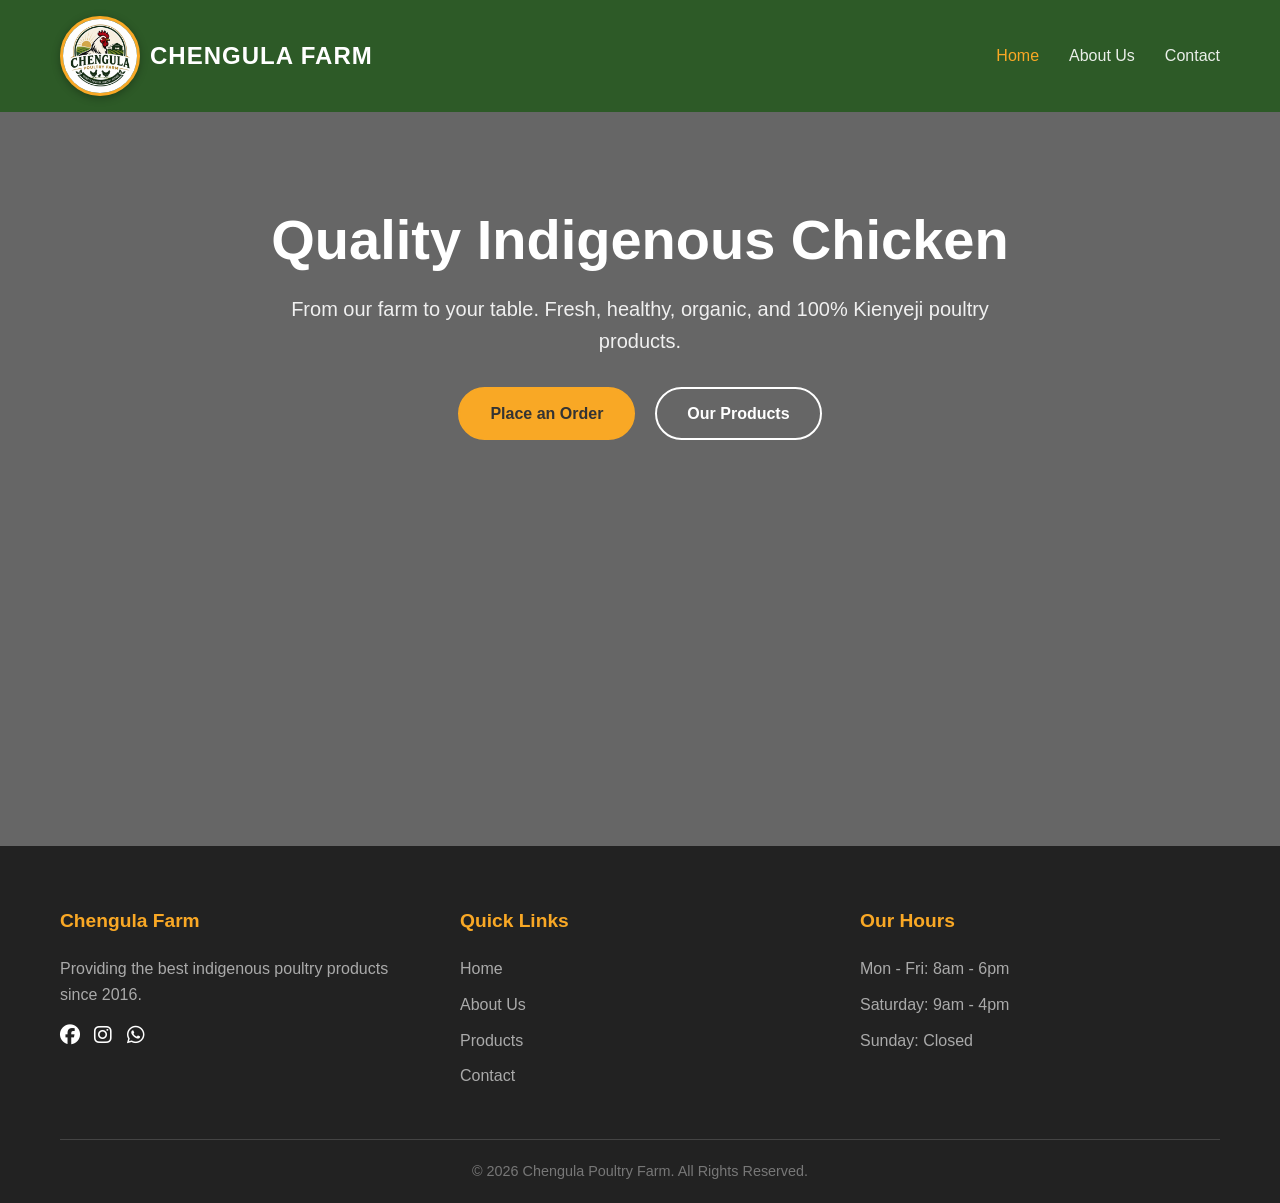
==== chengula.html/index.html @ 9ba0e314 "my first commit" ====
\
<!DOCTYPE html>
<html lang="en">
<head>
    <meta charset="UTF-8">
    <meta name="viewport" content="width=device-width, initial-scale=1.0">
    <title>Chengula Poultry Farm | Fresh & Indigenous</title>
    <!-- FontAwesome for Icons -->
    <link rel="stylesheet" href="https://cdnjs.cloudflare.com/ajax/libs/font-awesome/6.4.0/css/all.min.css">
    <style>
        /* --- CSS Variables & Reset --- */
        :root {
            --primary-color: #2d5a27; /* Farm Green */
            --primary-dark: #1e3d1a;
            --accent-color: #f9a825; /* Organic Yellow/Orange */
            --accent-hover: #fbc02d;
            --text-dark: #333333;
            --text-light: #666666;
            --white: #ffffff;
            --light-bg: #f4f9f4;
            --shadow: 0 5px 15px rgba(0,0,0,0.1);
            --transition: all 0.3s ease;
        }

        .page-section {
            display: none;
        }

        .page-section.active {
            display: block;
        }

        * {
            margin: 0;
            padding: 0;
            box-sizing: border-box;
            font-family: 'Segoe UI', Tahoma, Geneva, Verdana, sans-serif;
            scroll-behavior: smooth;
        }

        body {
            line-height: 1.6;
            color: var(--text-dark);
            background-color: var(--white);
            overflow-x: hidden;
        }

        /* --- Utility Classes --- */
        .container {
            max-width: 1200px;
            margin: 0 auto;
            padding: 0 20px;
        }

        .section-padding {
            padding: 80px 0;
        }

        .text-center {
            text-align: center;
        }

        .section-title {
            font-size: 2.5rem;
            color: var(--primary-color);
            margin-bottom: 1rem;
            position: relative;
            display: inline-block;
        }

        .section-title::after {
            content: '';
            display: block;
            width: 60px;
            height: 4px;
            background: var(--accent-color);
            margin: 10px auto 0;
            border-radius: 2px;
        }

        .section-subtitle {
            color: var(--text-light);
            margin-bottom: 3rem;
            max-width: 600px;
            margin-left: auto;
            margin-right: auto;
        }

        /* --- Buttons --- */
        .btn {
            display: inline-block;
            padding: 12px 30px;
            background-color: var(--accent-color);
            color: var(--text-dark);
            text-decoration: none;
            font-weight: 700;
            border-radius: 50px;
            transition: var(--transition);
            border: 2px solid var(--accent-color);
            cursor: pointer;
        }

        .btn:hover {
            background-color: var(--accent-hover);
            transform: translateY(-2px);
            box-shadow: 0 5px 15px rgba(249, 168, 37, 0.4);
        }

        .btn-outline {
            background-color: transparent;
            color: var(--white);
            border: 2px solid var(--white);
        }

        .btn-outline:hover {
            background-color: var(--white);
            color: var(--primary-color);
        }

        /* --- Header & Navigation --- */
        header {
            background-color: var(--primary-color);
            color: var(--white);
            position: fixed;
            top: 0;
            width: 100%;
            z-index: 1000;
            transition: var(--transition);
            padding: 1rem 0;
        }

        header.scrolled {
            padding: 0.8rem 0;
            background-color: rgba(45, 90, 39, 0.95);
            box-shadow: 0 2px 10px rgba(0,0,0,0.2);
            backdrop-filter: blur(5px);
        }

        nav {
            display: flex;
            justify-content: space-between;
            align-items: center;
        }

        .logo {
            font-size: 1.5rem;
            font-weight: 700;
            text-transform: uppercase;
            letter-spacing: 1px;
            display: flex;
            align-items: center;
            gap: 10px;
            color: white;
            text-decoration: none;
        }

        .logo i {
            color: var(--accent-color);
        }

        .logo-img {
            width: 80px;
            height: 80px;
            border-radius: 50%;
            object-fit: cover;
            border: 3px solid var(--accent-color);
            box-shadow: 0 2px 8px rgba(0,0,0,0.3);
        }

        .nav-links {
            list-style: none;
            display: flex;
            gap: 30px;
        }

        .nav-links a {
            color: rgba(255,255,255,0.9);
            text-decoration: none;
            font-weight: 500;
            transition: var(--transition);
            position: relative;
        }

        .nav-links a:hover, .nav-links a.active {
            color: var(--accent-color);
        }

        /* Mobile Menu Toggle */
        .menu-toggle {
            display: none;
            font-size: 1.5rem;
            cursor: pointer;
            color: var(--white);
        }

        /* --- Hero Section --- */
        .hero {
            /* User provided image */
            background: linear-gradient(rgba(0,0,0,0.6), rgba(0,0,0,0.6)), 
                        url('https://images.unsplash.com/photo-1548550023-2bdb3c5beed7?auto=format&fit=crop&q=80&w=1500');
            background-size: cover;
            background-position: center;
            background-attachment: fixed; /* Parallax effect */
            min-height: calc(100vh - 80px);
            display: flex;
            align-items: center;
            justify-content: center;
            text-align: center;
            color: white;
            padding-top: 60px; /* Offset for fixed header */
        }

        .hero-content {
            max-width: 800px;
            padding: 0 20px;
            margin: 120px auto 0;
            opacity: 0;
            transform: translateY(30px);
            animation: fadeInUp 1s forwards 0.5s;
        }

        .hero h1 {
            font-size: 3.5rem;
            margin-bottom: 20px;
            line-height: 1.2;
        }

        .hero p {
            font-size: 1.25rem;
            margin-bottom: 30px;
            opacity: 0.9;
        }

        .hero-buttons {
            display: flex;
            justify-content: center;
            gap: 20px;
        }

        /* --- About Section --- */
        .about-grid {
            display: grid;
            grid-template-columns: 1fr 1fr;
            gap: 50px;
            align-items: center;
        }

        .about-img {
            position: relative;
        }

        .about-img img {
            width: 100%;
            border-radius: 10px;
            box-shadow: var(--shadow);
        }

        .about-img::before {
            content: '';
            position: absolute;
            top: -20px;
            left: -20px;
            width: 100px;
            height: 100px;
            background-color: var(--accent-color);
            z-index: -1;
            border-radius: 10px;
        }

        .about-text h3 {
            font-size: 1.8rem;
            color: var(--primary-color);
            margin-bottom: 20px;
        }

        .about-text p {
            margin-bottom: 20px;
            color: var(--text-light);
        }

        .feature-list {
            list-style: none;
            margin-top: 20px;
        }

        .feature-list li {
            margin-bottom: 15px;
            display: flex;
            align-items: center;
            gap: 10px;
            font-weight: 500;
        }

        .feature-list i {
            color: var(--primary-color);
        }

        /* --- Services / Products Section --- */
        .services {
            background-color: var(--light-bg);
        }

        .service-grid {
            display: grid;
            grid-template-columns: repeat(auto-fit, minmax(250px, 1fr));
            gap: 30px;
        }

        .service-card {
            background: var(--white);
            padding: 40px 30px;
            border-radius: 15px;
            box-shadow: var(--shadow);
            transition: var(--transition);
            text-align: center;
            opacity: 0;
            transform: translateY(20px);
        }

        .service-card.visible {
            opacity: 1;
            transform: translateY(0);
        }

        .service-card:hover {
            transform: translateY(-10px);
            box-shadow: 0 15px 30px rgba(0,0,0,0.15);
        }

        .icon-box {
            width: 70px;
            height: 70px;
            background-color: rgba(45, 90, 39, 0.1);
            color: var(--primary-color);
            font-size: 2rem;
            display: flex;
            align-items: center;
            justify-content: center;
            border-radius: 50%;
            margin: 0 auto 20px;
            transition: var(--transition);
        }

        .service-card:hover .icon-box {
            background-color: var(--primary-color);
            color: var(--white);
        }

        .service-card h3 {
            margin-bottom: 15px;
            color: var(--text-dark);
        }

        .service-card p {
            color: var(--text-light);
            font-size: 0.95rem;
        }

        /* --- Gallery Section --- */
        .gallery-grid {
            display: grid;
            grid-template-columns: repeat(auto-fit, minmax(300px, 1fr));
            gap: 20px;
        }

        .gallery-item {
            position: relative;
            overflow: hidden;
            border-radius: 10px;
            height: 250px;
            cursor: pointer;
        }

        .gallery-item img {
            width: 100%;
            height: 100%;
            object-fit: cover;
            transition: transform 0.5s ease;
        }

        .gallery-item:hover img {
            transform: scale(1.1);
        }

        .gallery-overlay {
            position: absolute;
            bottom: 0;
            left: 0;
            width: 100%;
            background: linear-gradient(transparent, rgba(0,0,0,0.8));
            padding: 20px;
            color: white;
            opacity: 0;
            transition: var(--transition);
        }

        .gallery-item:hover .gallery-overlay {
            opacity: 1;
        }

        /* --- Contact Section --- */
        .contact {
            background-color: var(--white);
        }

        .contact-container {
            display: grid;
            grid-template-columns: 1fr 1fr;
            gap: 50px;
            background: var(--white);
            border-radius: 20px;
            overflow: hidden;
        }

        .contact-info-wrapper {
            background-color: var(--primary-color);
            color: var(--white);
            padding: 50px;
            display: flex;
            flex-direction: column;
            justify-content: center;
        }

        .contact-info-wrapper h3 {
            font-size: 2rem;
            margin-bottom: 10px;
        }

        .info-item {
            display: flex;
            align-items: center;
            margin-bottom: 25px;
        }

        .info-item i {
            font-size: 1.2rem;
            width: 40px;
            height: 40px;
            background: rgba(255,255,255,0.1);
            display: flex;
            align-items: center;
            justify-content: center;
            border-radius: 50%;
            margin-right: 15px;
            color: var(--accent-color);
        }

        .info-item a {
            color: var(--white);
            text-decoration: none;
            transition: var(--transition);
        }

        .info-item a:hover {
            color: var(--accent-color);
        }

        .contact-form-wrapper {
            padding: 50px;
            background: #f9f9f9;
        }

        .form-group {
            margin-bottom: 20px;
        }

        .form-control {
            width: 100%;
            padding: 12px 15px;
            border: 1px solid #ddd;
            border-radius: 5px;
            font-size: 1rem;
            transition: var(--transition);
        }

        .form-control:focus {
            outline: none;
            border-color: var(--primary-color);
            box-shadow: 0 0 0 3px rgba(45, 90, 39, 0.1);
        }

        textarea.form-control {
            resize: vertical;
            min-height: 120px;
        }

        /* Toast Notification */
        #toast {
            visibility: hidden;
            min-width: 250px;
            background-color: var(--primary-dark);
            color: #fff;
            text-align: center;
            border-radius: 4px;
            padding: 16px;
            position: fixed;
            z-index: 2000;
            left: 50%;
            bottom: 30px;
            transform: translateX(-50%);
            box-shadow: 0 4px 12px rgba(0,0,0,0.3);
            font-size: 1rem;
        }

        #toast.show {
            visibility: visible;
            animation: fadein 0.5s, fadeout 0.5s 2.5s;
        }

        /* --- Footer --- */
        footer {
            background: #222;
            color: white;
            padding: 60px 0 20px;
        }

        .footer-content {
            display: grid;
            grid-template-columns: repeat(auto-fit, minmax(200px, 1fr));
            gap: 40px;
            margin-bottom: 40px;
        }

        .footer-col h4 {
            font-size: 1.2rem;
            margin-bottom: 20px;
            color: var(--accent-color);
        }

        .footer-col p {
            color: #aaa;
            margin-bottom: 10px;
        }

        .footer-links {
            list-style: none;
        }

        .footer-links li {
            margin-bottom: 10px;
        }

        .footer-links a {
            color: #aaa;
            text-decoration: none;
            transition: var(--transition);
        }

        .footer-links a:hover {
            color: var(--accent-color);
            padding-left: 5px;
        }

        .copyright {
            text-align: center;
            padding-top: 20px;
            border-top: 1px solid #444;
            color: #777;
            font-size: 0.9rem;
        }

        /* --- Animations --- */
        @keyframes fadeInUp {
            to {
                opacity: 1;
                transform: translateY(0);
            }
        }

        @keyframes fadein {
            from {bottom: 0; opacity: 0;}
            to {bottom: 30px; opacity: 1;}
        }

        @keyframes fadeout {
            from {bottom: 30px; opacity: 1;}
            to {bottom: 0; opacity: 0;}
        }

        /* --- Responsive Design --- */
        @media (max-width: 992px) {
            .hero h1 {
                font-size: 2.8rem;
            }
            .about-grid, .contact-container {
                grid-template-columns: 1fr;
            }
            .about-img {
                order: -1; /* Image on top */
            }
            .contact-info-wrapper {
                padding: 30px;
            }
        }

        @media (max-width: 768px) {
            .menu-toggle {
                display: block;
            }

            .nav-links {
                position: absolute;
                top: 100%;
                left: 0;
                width: 100%;
                background-color: var(--primary-color);
                flex-direction: column;
                align-items: center;
                padding: 20px 0;
                gap: 20px;
                clip-path: circle(0% at 100% 0);
                transition: clip-path 0.5s ease-in-out;
            }

            .nav-links.active {
                clip-path: circle(150% at 100% 0);
            }

            .hero h1 {
                font-size: 2.2rem;
            }
            
            .hero-buttons {
                flex-direction: column;
            }

            .btn {
                width: 100%;
                text-align: center;
            }
        }
    </style>
</head>
<body>

    <!-- Navigation -->
    <header id="header">
        <div class="container">
            <nav>
                <a href="#" class="logo">
                    <img src="logo.jpeg" alt="Chengula Farm Logo" class="logo-img">
                    <span>Chengula Farm</span>
                </a>
                <ul class="nav-links">
                    <li><a href="#home">Home</a></li>
                    <li><a href="/home/mende001/Desktop/Project Mende001 - Copy/chengula.html/about.html">About Us</a></li>
                    <li><a href="/home/mende001/Desktop/Project Mende001 - Copy/chengula.html/products.html</a></li>
                    <li><a href="/home/mende001/Desktop/Project Mende001 - Copy/chengula.html/contact.html">Contact</a></li>
                </ul>
                <div class="menu-toggle">
                    <i class="fas fa-bars"></i>
                </div>
            </nav>
        </div>
    </header>

    <!-- Hero Section -->
    <section class="hero page-section active" id="home">
        <div class="hero-content">
            <h1>Quality Indigenous Chicken</h1>
            <p>From our farm to your table. Fresh, healthy, organic, and 100% Kienyeji poultry products.</p>
            <div class="hero-buttons">
                <a href="#contact" class="btn">Place an Order</a>
                <a href="#products" class="btn btn-outline">Our Products</a>
            </div>
        </div>
    </section>

    <!-- About Section -->
    <section class="section-padding page-section" id="about">
        <div class="container">
            <div class="about-grid">
                <div class="about-img">
                    <img src="image1.jpeg" alt="Chengula Farm Facility">
                </div>
                <div class="about-text">
                    <h2 class="section-title">Who We Are</h2>
                    <p>Chengula Poultry Farm is dedicated to raising the highest quality indigenous chickens using traditional and sustainable methods. We believe in free-range farming, allowing our birds to grow in a stress-free, natural environment.</p>
                    <p>Our commitment to quality ensures that every egg and piece of meat that leaves our farm is nutritious, flavorful, and safe for your family.</p>
                    
                    <ul class="feature-list">
                        <li><i class="fas fa-check-circle"></i> 100% Organic Feed</li>
                        <li><i class="fas fa-check-circle"></i> Free Range Environment</li>
                        <li><i class="fas fa-check-circle"></i> Veterinary Certified</li>
                    </ul>
                </div>
            </div>
        </div>
    </section>

    <!-- Products Section -->
    <section class="services section-padding page-section" id="products">
        <div class="container">
            <div class="text-center">
                <h2 class="section-title">Our Products</h2>
                <p class="section-subtitle">Explore our range of fresh poultry products and farm services tailored to meet your needs.</p>
            </div>
            
            <div class="service-grid">
                <div class="service-card scroll-reveal">
                    <div class="icon-box">
                        <i class="fas fa-dove"></i>
                    </div>
                    <h3>Free Range Chicken</h3>
                    <p>Top quality indigenous (Kienyeji) chickens raised naturally. Tastier meat and higher nutritional value.</p>
                </div>
                <div class="service-card scroll-reveal">
                    <div class="icon-box">
                        <i class="fas fa-utensils"></i>
                    </div>
                    <h3>Processed Products</h3>
                    <p>Clean and hygienic chicken meat and internal organs, professionally processed and ready for cooking.</p>
                </div>
                <div class="service-card scroll-reveal">
                    <div class="icon-box">
                        <i class="fas fa-egg"></i>
                    </div>
                    <h3>Farm Fresh Eggs</h3>
                    <p>Daily collected fresh eggs, rich in omega-3 fatty acids. Perfect for healthy breakfasts.</p>
                </div>
                <div class="service-card scroll-reveal">
                    <div class="icon-box">
                        <i class="fas fa-hatchling"></i>
                    </div>
                    <h3>Day-Old Chicks</h3>
                    <p>We supply high-quality, vaccinated breeds for farmers looking to start or expand their poultry business.</p>
                </div>
            </div>
        </div>
    </section>

    <!-- Contact Section -->
    <section class="contact section-padding page-section" id="contact">
        <div class="container">
            <div class="text-center">
                <h2 class="section-title">Get In Touch</h2>
                <p class="section-subtitle">Ready to order or have questions? We are here to help.</p>
            </div>

            <div class="contact-container">
                <div class="contact-info-wrapper">
                    <h3>Contact Info</h3>
                    <p style="margin-bottom: 30px; opacity: 0.9;">Reach out to us via phone or email, or visit our farm for a direct purchase.</p>
                    
                    <div class="info-item">
                        <i class="fas fa-phone-alt"></i>
                        <div>
                            <span>Phone:</span><br>
                            <a href="tel:+255622184685">+255 622 184 685</a><br>
                            <a href="tel:+255769184685">+255 769 184 685</a>
                        </div>
                    </div>
                    
                    <div class="info-item">
                        <i class="fas fa-envelope"></i>
                        <div>
                            <span>Email:</span><br>
                            <a href="mailto:chengulapoultryfarm@gmail.com">chengulapoultryfarm@gmail.com</a>
                        </div>
                    </div>

                    <div class="info-item">
                        <i class="fas fa-map-marker-alt"></i>
                        <div>
                            <span>Location:</span><br>
                            <span>Dar es Salaam, Tanzania</span>
                        </div>
                    </div>
                </div>

                <div class="contact-form-wrapper">
                    <form id="contactForm">
                        <div class="form-group">
                            <label style="display:block; margin-bottom:5px;">Name</label>
                            <input type="text" class="form-control" placeholder="Your Name" required>
                        </div>
                        <div class="form-group">
                            <label style="display:block; margin-bottom:5px;">Phone</label>
                            <input type="tel" class="form-control" placeholder="Your Phone Number" required>
                        </div>
                        <div class="form-group">
                            <label style="display:block; margin-bottom:5px;">Message</label>
                            <textarea class="form-control" rows="5" placeholder="How can we help you?" required></textarea>
                        </div>
                        <button type="submit" class="btn" style="width:100%;">Send Message</button>
                    </form>
                </div>
            </div>
        </div>
    </section>

    <!-- Footer -->
    <footer>
        <div class="container">
            <div class="footer-content">
                <div class="footer-col">
                    <h4>Chengula Farm</h4>
                    <p>Providing the best indigenous poultry products since 2016.</p>
                    <div style="margin-top: 15px;">
                        <a href="#" style="color:white; margin-right:10px;"><i class="fab fa-facebook fa-lg"></i></a>
                        <a href="#" style="color:white; margin-right:10px;"><i class="fab fa-instagram fa-lg"></i></a>
                        <a href="#" style="color:white;"><i class="fab fa-whatsapp fa-lg"></i></a>
                    </div>
                </div>
                <div class="footer-col">
                    <h4>Quick Links</h4>
                    <ul class="footer-links">
                        <li><a href="#home">Home</a></li>
                        <li><a href="#about">About Us</a></li>
                        <li><a href="#products">Products</a></li>
                        <li><a href="#contact">Contact</a></li>
                    </ul>
                </div>
                <div class="footer-col">
                    <h4>Our Hours</h4>
                    <p>Mon - Fri: 8am - 6pm</p>
                    <p>Saturday: 9am - 4pm</p>
                    <p>Sunday: Closed</p>
                </div>
            </div>
            <div class="copyright">
                &copy; 2026 Chengula Poultry Farm. All Rights Reserved.
            </div>
        </div>
    </footer>

    <!-- Toast Notification -->
    <div id="toast">Message Sent! We will contact you soon.</div>

    <!-- JavaScript -->
    <script>
        // DOM Elements
        const header = document.querySelector('header');
        const menuToggle = document.querySelector('.menu-toggle');
        const navLinks = document.querySelector('.nav-links');
        const contactForm = document.getElementById('contactForm');
        const toast = document.getElementById('toast');
        
        // 1. Mobile Menu Toggle
        menuToggle.addEventListener('click', () => {
            navLinks.classList.toggle('active');
            
            // Toggle icon between bars and times
            const icon = menuToggle.querySelector('i');
            if (navLinks.classList.contains('active')) {
                icon.classList.remove('fa-bars');
                icon.classList.add('fa-times');
            } else {
                icon.classList.remove('fa-times');
                icon.classList.add('fa-bars');
            }
        });

        // Close menu when a link is clicked
        document.querySelectorAll('.nav-links a').forEach(link => {
            link.addEventListener('click', () => {
                navLinks.classList.remove('active');
                menuToggle.querySelector('i').classList.remove('fa-times');
                menuToggle.querySelector('i').classList.add('fa-bars');
            });
        });

        // 2. Sticky Header Effect on Scroll
        window.addEventListener('scroll', () => {
            if (window.scrollY > 50) {
                header.classList.add('scrolled');
            } else {
                header.classList.remove('scrolled');
            }
        });

        // 3. Scroll Reveal Animation (Intersection Observer)
        const observerOptions = {
            threshold: 0.1
        };

        const observer = new IntersectionObserver((entries) => {
            entries.forEach(entry => {
                if (entry.isIntersecting) {
                    entry.target.classList.add('visible');
                    observer.unobserve(entry.target); // Only animate once
                }
            });
        }, observerOptions);

        document.querySelectorAll('.scroll-reveal').forEach(el => {
            observer.observe(el);
        });

        // 4. Contact Form Handling (Mock Submission)
        contactForm.addEventListener('submit', (e) => {
            e.preventDefault();
            
            // Show toast notification
            toast.className = "show";
            
            // Hide toast after 3 seconds
            setTimeout(function(){ 
                toast.className = toast.className.replace("show", ""); 
            }, 3000);

            // Reset form
            contactForm.reset();
        });

        // 5. Simple URL routing for page sections
        const pages = document.querySelectorAll('section.page-section');
        const pageLinks = document.querySelectorAll('.nav-links a, .footer-links a, .hero-buttons a');

        function updatePage() {
            let hash = window.location.hash || '#home';
            const pageId = hash.replace('#', '');
            const validPages = ['home', 'about', 'products', 'contact'];
            const targetPage = validPages.includes(pageId) ? pageId : 'home';

            pages.forEach(section => {
                section.classList.toggle('active', section.id === targetPage);
            });

            document.querySelectorAll('.nav-links a, .footer-links a').forEach(link => {
                link.classList.toggle('active', link.getAttribute('href') === `#${targetPage}`);
            });

            const targetSection = document.getElementById(targetPage);
            if (targetSection) {
                targetSection.scrollIntoView({ behavior: 'auto' });
            }
        }

        window.addEventListener('hashchange', updatePage);
        window.addEventListener('load', updatePage);
    </script>
</body>
</html>
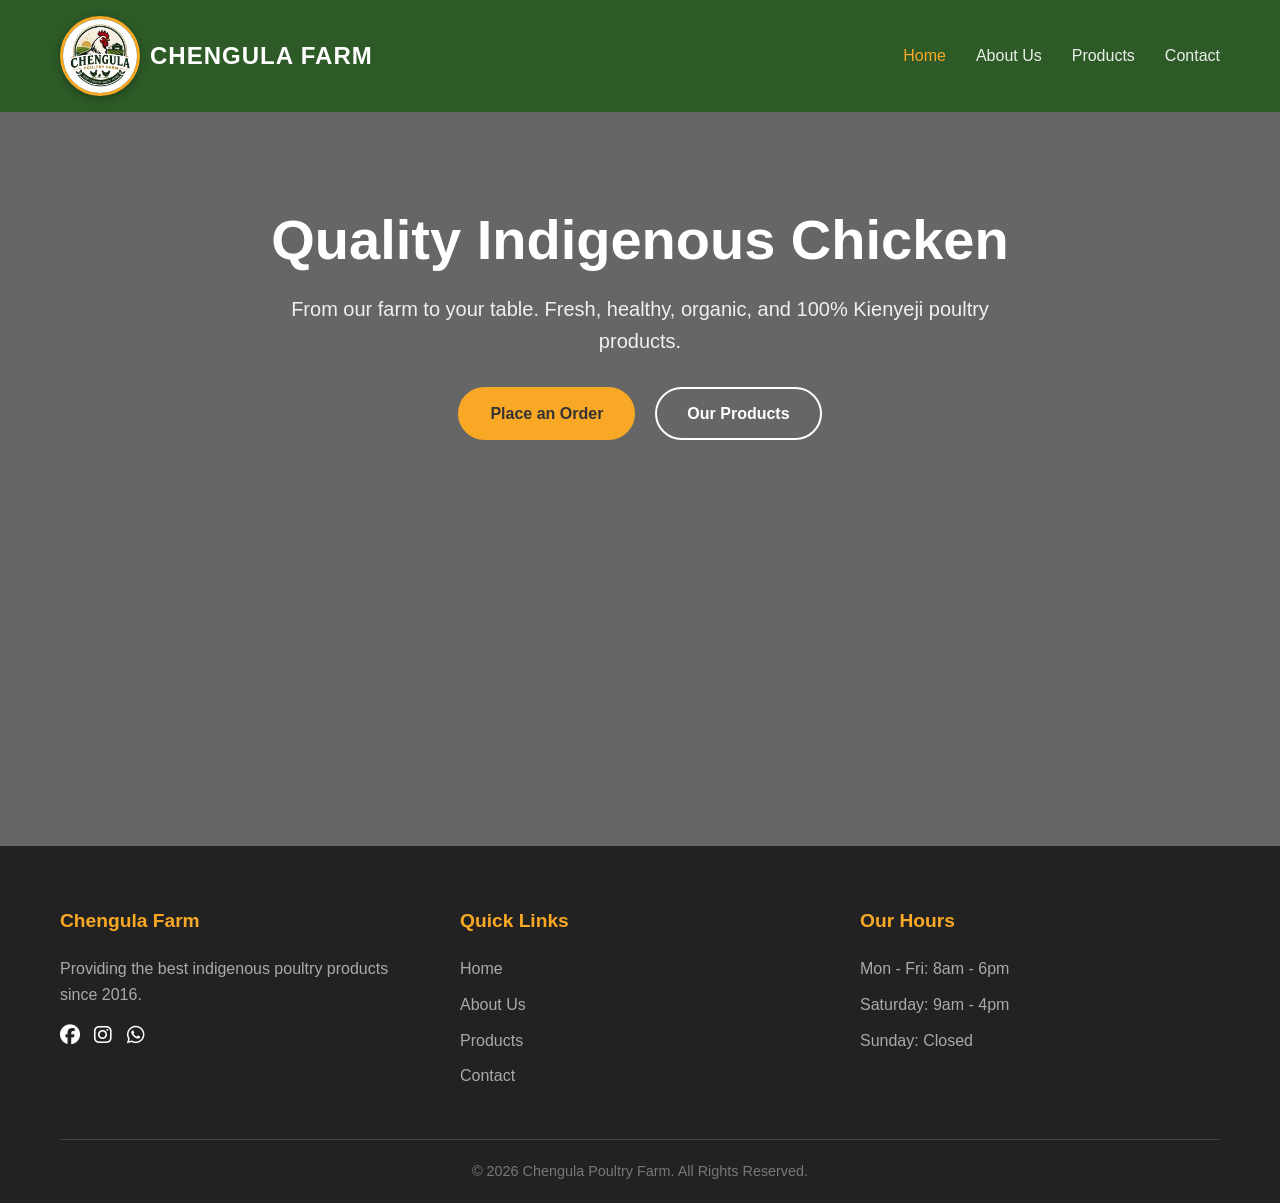
==== commit afea916b: "Make product cards clickable with individual product pages" ====
--- a/chengula.html/index.html
+++ b/chengula.html/index.html
@@ -1,6 +1,7 @@
 \
 <!DOCTYPE html>
 <html lang="en">
+
 <head>
     <meta charset="UTF-8">
     <meta name="viewport" content="width=device-width, initial-scale=1.0">
@@ -10,15 +11,17 @@
     <style>
         /* --- CSS Variables & Reset --- */
         :root {
-            --primary-color: #2d5a27; /* Farm Green */
+            --primary-color: #2d5a27;
+            /* Farm Green */
             --primary-dark: #1e3d1a;
-            --accent-color: #f9a825; /* Organic Yellow/Orange */
+            --accent-color: #f9a825;
+            /* Organic Yellow/Orange */
             --accent-hover: #fbc02d;
             --text-dark: #333333;
             --text-light: #666666;
             --white: #ffffff;
             --light-bg: #f4f9f4;
-            --shadow: 0 5px 15px rgba(0,0,0,0.1);
+            --shadow: 0 5px 15px rgba(0, 0, 0, 0.1);
             --transition: all 0.3s ease;
         }
 
@@ -132,7 +135,7 @@
         header.scrolled {
             padding: 0.8rem 0;
             background-color: rgba(45, 90, 39, 0.95);
-            box-shadow: 0 2px 10px rgba(0,0,0,0.2);
+            box-shadow: 0 2px 10px rgba(0, 0, 0, 0.2);
             backdrop-filter: blur(5px);
         }
 
@@ -164,7 +167,7 @@
             border-radius: 50%;
             object-fit: cover;
             border: 3px solid var(--accent-color);
-            box-shadow: 0 2px 8px rgba(0,0,0,0.3);
+            box-shadow: 0 2px 8px rgba(0, 0, 0, 0.3);
         }
 
         .nav-links {
@@ -174,14 +177,15 @@
         }
 
         .nav-links a {
-            color: rgba(255,255,255,0.9);
+            color: rgba(255, 255, 255, 0.9);
             text-decoration: none;
             font-weight: 500;
             transition: var(--transition);
             position: relative;
         }
 
-        .nav-links a:hover, .nav-links a.active {
+        .nav-links a:hover,
+        .nav-links a.active {
             color: var(--accent-color);
         }
 
@@ -196,18 +200,20 @@
         /* --- Hero Section --- */
         .hero {
             /* User provided image */
-            background: linear-gradient(rgba(0,0,0,0.6), rgba(0,0,0,0.6)), 
-                        url('https://images.unsplash.com/photo-1548550023-2bdb3c5beed7?auto=format&fit=crop&q=80&w=1500');
+            background: linear-gradient(rgba(0, 0, 0, 0.6), rgba(0, 0, 0, 0.6)),
+                url('https://images.unsplash.com/photo-1548550023-2bdb3c5beed7?auto=format&fit=crop&q=80&w=1500');
             background-size: cover;
             background-position: center;
-            background-attachment: fixed; /* Parallax effect */
+            background-attachment: fixed;
+            /* Parallax effect */
             min-height: calc(100vh - 80px);
             display: flex;
             align-items: center;
             justify-content: center;
             text-align: center;
             color: white;
-            padding-top: 60px; /* Offset for fixed header */
+            padding-top: 60px;
+            /* Offset for fixed header */
         }
 
         .hero-content {
@@ -324,7 +330,7 @@
 
         .service-card:hover {
             transform: translateY(-10px);
-            box-shadow: 0 15px 30px rgba(0,0,0,0.15);
+            box-shadow: 0 15px 30px rgba(0, 0, 0, 0.15);
         }
 
         .icon-box {
@@ -351,6 +357,13 @@
             color: var(--text-dark);
         }
 
+        .service-grid a {
+            text-decoration: none;
+            color: inherit;
+            cursor: pointer;
+            display: block;
+        }
+
         .service-card p {
             color: var(--text-light);
             font-size: 0.95rem;
@@ -387,7 +400,7 @@
             bottom: 0;
             left: 0;
             width: 100%;
-            background: linear-gradient(transparent, rgba(0,0,0,0.8));
+            background: linear-gradient(transparent, rgba(0, 0, 0, 0.8));
             padding: 20px;
             color: white;
             opacity: 0;
@@ -436,7 +449,7 @@
             font-size: 1.2rem;
             width: 40px;
             height: 40px;
-            background: rgba(255,255,255,0.1);
+            background: rgba(255, 255, 255, 0.1);
             display: flex;
             align-items: center;
             justify-content: center;
@@ -498,7 +511,7 @@
             left: 50%;
             bottom: 30px;
             transform: translateX(-50%);
-            box-shadow: 0 4px 12px rgba(0,0,0,0.3);
+            box-shadow: 0 4px 12px rgba(0, 0, 0, 0.3);
             font-size: 1rem;
         }
 
@@ -568,13 +581,27 @@
         }
 
         @keyframes fadein {
-            from {bottom: 0; opacity: 0;}
-            to {bottom: 30px; opacity: 1;}
+            from {
+                bottom: 0;
+                opacity: 0;
+            }
+
+            to {
+                bottom: 30px;
+                opacity: 1;
+            }
         }
 
         @keyframes fadeout {
-            from {bottom: 30px; opacity: 1;}
-            to {bottom: 0; opacity: 0;}
+            from {
+                bottom: 30px;
+                opacity: 1;
+            }
+
+            to {
+                bottom: 0;
+                opacity: 0;
+            }
         }
 
         /* --- Responsive Design --- */
@@ -582,12 +609,17 @@
             .hero h1 {
                 font-size: 2.8rem;
             }
-            .about-grid, .contact-container {
+
+            .about-grid,
+            .contact-container {
                 grid-template-columns: 1fr;
             }
+
             .about-img {
-                order: -1; /* Image on top */
-            }
+                order: -1;
+                /* Image on top */
+            }
+
             .contact-info-wrapper {
                 padding: 30px;
             }
@@ -619,7 +651,7 @@
             .hero h1 {
                 font-size: 2.2rem;
             }
-            
+
             .hero-buttons {
                 flex-direction: column;
             }
@@ -631,6 +663,7 @@
         }
     </style>
 </head>
+
 <body>
 
     <!-- Navigation -->
@@ -643,9 +676,9 @@
                 </a>
                 <ul class="nav-links">
                     <li><a href="#home">Home</a></li>
-                    <li><a href="/home/mende001/Desktop/Project Mende001 - Copy/chengula.html/about.html">About Us</a></li>
-                    <li><a href="/home/mende001/Desktop/Project Mende001 - Copy/chengula.html/products.html</a></li>
-                    <li><a href="/home/mende001/Desktop/Project Mende001 - Copy/chengula.html/contact.html">Contact</a></li>
+                    <li><a href="about.html">About Us</a></li>
+                    <li><a href="products.html">Products</a></li>
+                    <li><a href="contact.html">Contact</a></li>
                 </ul>
                 <div class="menu-toggle">
                     <i class="fas fa-bars"></i>
@@ -675,9 +708,12 @@
                 </div>
                 <div class="about-text">
                     <h2 class="section-title">Who We Are</h2>
-                    <p>Chengula Poultry Farm is dedicated to raising the highest quality indigenous chickens using traditional and sustainable methods. We believe in free-range farming, allowing our birds to grow in a stress-free, natural environment.</p>
-                    <p>Our commitment to quality ensures that every egg and piece of meat that leaves our farm is nutritious, flavorful, and safe for your family.</p>
-                    
+                    <p>Chengula Poultry Farm is dedicated to raising the highest quality indigenous chickens using
+                        traditional and sustainable methods. We believe in free-range farming, allowing our birds to
+                        grow in a stress-free, natural environment.</p>
+                    <p>Our commitment to quality ensures that every egg and piece of meat that leaves our farm is
+                        nutritious, flavorful, and safe for your family.</p>
+
                     <ul class="feature-list">
                         <li><i class="fas fa-check-circle"></i> 100% Organic Feed</li>
                         <li><i class="fas fa-check-circle"></i> Free Range Environment</li>
@@ -693,38 +729,50 @@
         <div class="container">
             <div class="text-center">
                 <h2 class="section-title">Our Products</h2>
-                <p class="section-subtitle">Explore our range of fresh poultry products and farm services tailored to meet your needs.</p>
+                <p class="section-subtitle">Explore our range of fresh poultry products and farm services tailored to
+                    meet your needs.</p>
             </div>
-            
+
             <div class="service-grid">
-                <div class="service-card scroll-reveal">
-                    <div class="icon-box">
-                        <i class="fas fa-dove"></i>
+                <a href="free-range-chicken.html" style="text-decoration: none; color: inherit;">
+                    <div class="service-card scroll-reveal">
+                        <div class="icon-box">
+                            <i class="fas fa-dove"></i>
+                        </div>
+                        <h3>Free Range Chicken</h3>
+                        <p>Top quality indigenous (Kienyeji) chickens raised naturally. Tastier meat and higher
+                            nutritional value.</p>
                     </div>
-                    <h3>Free Range Chicken</h3>
-                    <p>Top quality indigenous (Kienyeji) chickens raised naturally. Tastier meat and higher nutritional value.</p>
-                </div>
-                <div class="service-card scroll-reveal">
-                    <div class="icon-box">
-                        <i class="fas fa-utensils"></i>
+                </a>
+                <a href="processed-products.html" style="text-decoration: none; color: inherit;">
+                    <div class="service-card scroll-reveal">
+                        <div class="icon-box">
+                            <i class="fas fa-utensils"></i>
+                        </div>
+                        <h3>Processed Products</h3>
+                        <p>Clean and hygienic chicken meat and internal organs, professionally processed and ready for
+                            cooking.</p>
                     </div>
-                    <h3>Processed Products</h3>
-                    <p>Clean and hygienic chicken meat and internal organs, professionally processed and ready for cooking.</p>
-                </div>
-                <div class="service-card scroll-reveal">
-                    <div class="icon-box">
-                        <i class="fas fa-egg"></i>
+                </a>
+                <a href="farm-fresh-eggs.html" style="text-decoration: none; color: inherit;">
+                    <div class="service-card scroll-reveal">
+                        <div class="icon-box">
+                            <i class="fas fa-egg"></i>
+                        </div>
+                        <h3>Farm Fresh Eggs</h3>
+                        <p>Daily collected fresh eggs, rich in omega-3 fatty acids. Perfect for healthy breakfasts.</p>
                     </div>
-                    <h3>Farm Fresh Eggs</h3>
-                    <p>Daily collected fresh eggs, rich in omega-3 fatty acids. Perfect for healthy breakfasts.</p>
-                </div>
-                <div class="service-card scroll-reveal">
-                    <div class="icon-box">
-                        <i class="fas fa-hatchling"></i>
+                </a>
+                <a href="day-old-chicks.html" style="text-decoration: none; color: inherit;">
+                    <div class="service-card scroll-reveal">
+                        <div class="icon-box">
+                            <i class="fas fa-hatchling"></i>
+                        </div>
+                        <h3>Day-Old Chicks</h3>
+                        <p>We supply high-quality, vaccinated breeds for farmers looking to start or expand their
+                            poultry business.</p>
                     </div>
-                    <h3>Day-Old Chicks</h3>
-                    <p>We supply high-quality, vaccinated breeds for farmers looking to start or expand their poultry business.</p>
-                </div>
+                </a>
             </div>
         </div>
     </section>
@@ -740,8 +788,9 @@
             <div class="contact-container">
                 <div class="contact-info-wrapper">
                     <h3>Contact Info</h3>
-                    <p style="margin-bottom: 30px; opacity: 0.9;">Reach out to us via phone or email, or visit our farm for a direct purchase.</p>
-                    
+                    <p style="margin-bottom: 30px; opacity: 0.9;">Reach out to us via phone or email, or visit our farm
+                        for a direct purchase.</p>
+
                     <div class="info-item">
                         <i class="fas fa-phone-alt"></i>
                         <div>
@@ -750,7 +799,7 @@
                             <a href="tel:+255769184685">+255 769 184 685</a>
                         </div>
                     </div>
-                    
+
                     <div class="info-item">
                         <i class="fas fa-envelope"></i>
                         <div>
@@ -780,7 +829,8 @@
                         </div>
                         <div class="form-group">
                             <label style="display:block; margin-bottom:5px;">Message</label>
-                            <textarea class="form-control" rows="5" placeholder="How can we help you?" required></textarea>
+                            <textarea class="form-control" rows="5" placeholder="How can we help you?"
+                                required></textarea>
                         </div>
                         <button type="submit" class="btn" style="width:100%;">Send Message</button>
                     </form>
@@ -835,11 +885,11 @@
         const navLinks = document.querySelector('.nav-links');
         const contactForm = document.getElementById('contactForm');
         const toast = document.getElementById('toast');
-        
+
         // 1. Mobile Menu Toggle
         menuToggle.addEventListener('click', () => {
             navLinks.classList.toggle('active');
-            
+
             // Toggle icon between bars and times
             const icon = menuToggle.querySelector('i');
             if (navLinks.classList.contains('active')) {
@@ -890,13 +940,13 @@
         // 4. Contact Form Handling (Mock Submission)
         contactForm.addEventListener('submit', (e) => {
             e.preventDefault();
-            
+
             // Show toast notification
             toast.className = "show";
-            
+
             // Hide toast after 3 seconds
-            setTimeout(function(){ 
-                toast.className = toast.className.replace("show", ""); 
+            setTimeout(function () {
+                toast.className = toast.className.replace("show", "");
             }, 3000);
 
             // Reset form
@@ -927,8 +977,21 @@
             }
         }
 
+        // Make sure hash links work, and other links navigate normally
+        pageLinks.forEach(link => {
+            link.addEventListener('click', (e) => {
+                const href = link.getAttribute('href');
+                if (href && href.startsWith('#')) {
+                    e.preventDefault();
+                    window.location.hash = href;
+                }
+                // For other links (like product pages), let them navigate normally
+            });
+        });
+
         window.addEventListener('hashchange', updatePage);
         window.addEventListener('load', updatePage);
     </script>
 </body>
+
 </html>
